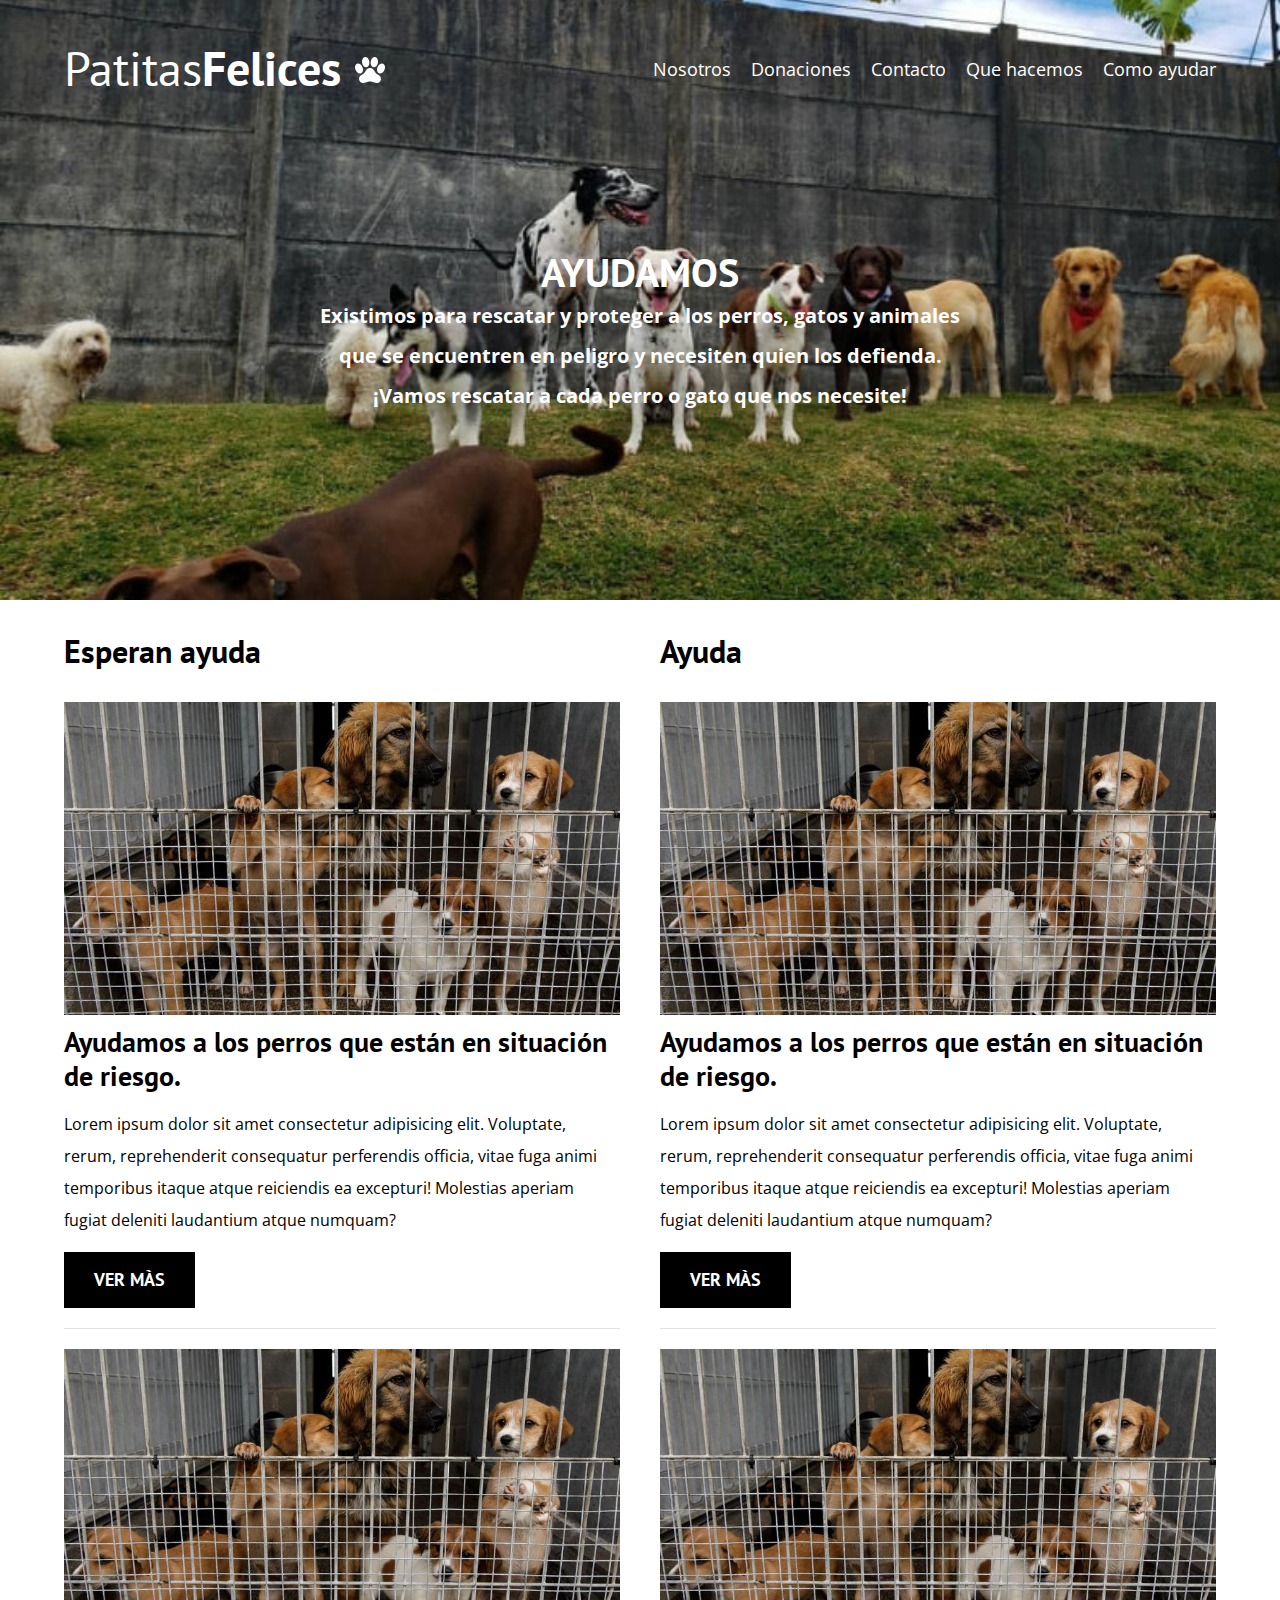
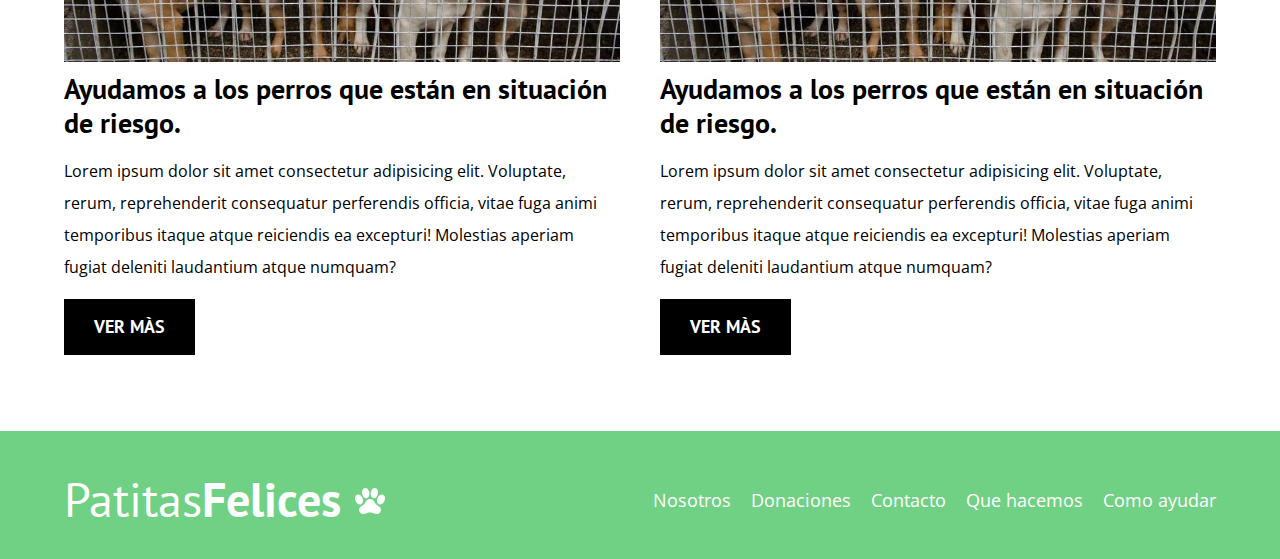
==== index.html @ 79df86f2 "parte 1" ====
<!DOCTYPE html>
<html lang="en">
<head>
    <meta charset="UTF-8">
    <meta name="viewport" content="width=device-width, initial-scale=1.0">
    <title>Patitas Felices</title>
    <meta name="description" content="Página fundacion">

    <!-- Prefetch -->
    <link rel="prefetch" href="nosotros.html" as="document">
    <link rel="icon" href="./img/huellas-de-garras.png">

    <!-- Preload -->
    <link rel="preload" href="css/normalize.css" as="style">
    <link rel="stylesheet" href="css/normalize.css">

    <link rel="preload" href="https://fonts.googleapis.com/css2?family=Open+Sans&family=PT+Sans:wght@400;700&display=swap"  crossorigin="crossorigin" as="font">
    <link href="https://fonts.googleapis.com/css2?family=Open+Sans&family=PT+Sans:wght@400;700&display=swap" rel="stylesheet">
    <link rel="preload" href="css/style.css" as="style">
    <link rel="stylesheet" href="css/style.css">
</head>
<body>

    <header class="header">

        <div class="contenedor">
            <div class="barra">
                <a class="logo" href="index.html">
                    <h1 class="logo__nombre no-margin centrar-texto">Patitas<span class="logo__bold">Felices</span> <span><img src="./img/huellas-de-garras.png" alt="huella"></span></h1>
                </a>

                <nav class="navegacion">
                    <a href="ayuda.html" class="navegacion__enlace">Nosotros</a>
                    <a href="contacto.html" class="navegacion__enlace">Donaciones</a>
                    <a href="donaciones.html" class="navegacion__enlace">Contacto</a>
                    <a href="hacemos.html" class="navegacion__enlace">Que hacemos</a>
                    <a href="index.html" class="navegacion__enlace">Como ayudar</a>
                </nav>
            </div>
        </div>

        <div class="header__texto">
            <h2 class="no-margin">AYUDAMOS</h2>
            <p class="no-margin">Existimos para rescatar y proteger a los perros, gatos y animales que se encuentren en peligro y necesiten quien los defienda.
                ¡Vamos rescatar a cada perro o gato que nos necesite!</p>
        </div>
    </header>

    <div class="contenedor contenido-principal">
        <main class="blog">
            <h3>Esperan ayuda</h3>

            <article class="entrada">
                <div class="entrada__imagen">
                    <picture>
                        <img loading="lazy" src="img/blog1.jpg" alt="imagen blog"> 
                    </picture>
                </div>

                <div class="entrada__contenido">
                    <h4 class="no-margin">Ayudamos a los perros que están en situación de riesgo.</h4>
                    <p>Lorem ipsum dolor sit amet consectetur adipisicing elit. Voluptate, rerum, reprehenderit consequatur perferendis officia, vitae fuga animi temporibus itaque atque reiciendis ea excepturi! Molestias aperiam fugiat deleniti laudantium atque numquam?</p>
                    <a href="entrada.html" class="boton boton--primario">Ver màs</a>
                </div>
            </article>

            <article class="entrada">
                <div class="entrada__imagen">
                    <picture>
                        <img loading="lazy" src="img/blog1.jpg" alt="imagen blog"> 
                    </picture>
                </div>

                <div class="entrada__contenido">
                    <h4 class="no-margin">Ayudamos a los perros que están en situación de riesgo.</h4>
                    <p>Lorem ipsum dolor sit amet consectetur adipisicing elit. Voluptate, rerum, reprehenderit consequatur perferendis officia, vitae fuga animi temporibus itaque atque reiciendis ea excepturi! Molestias aperiam fugiat deleniti laudantium atque numquam?</p>
                    <a href="entrada.html" class="boton boton--primario">Ver màs</a>
                </div>
            </article>

            
            
        </main>
        <aside class="sidebar">
            <h3>Ayuda</h3>

            <ul class="ayuda no-padding">
                <article class="entrada">
                    <div class="entrada__imagen">
                        <picture>
                            <img loading="lazy" src="img/blog1.jpg" alt="imagen blog"> 
                        </picture>
                    </div>
    
                    <div class="entrada__contenido">
                        <h4 class="no-margin">Ayudamos a los perros que están en situación de riesgo.</h4>
                        <p>Lorem ipsum dolor sit amet consectetur adipisicing elit. Voluptate, rerum, reprehenderit consequatur perferendis officia, vitae fuga animi temporibus itaque atque reiciendis ea excepturi! Molestias aperiam fugiat deleniti laudantium atque numquam?</p>
                        <a href="entrada.html" class="boton boton--primario">Ver màs</a>
                    </div>
                </article>

                <article class="entrada">
                    <div class="entrada__imagen">
                        <picture>
                            <img loading="lazy" src="img/blog1.jpg" alt="imagen blog"> 
                        </picture>
                    </div>
    
                    <div class="entrada__contenido">
                        <h4 class="no-margin">Ayudamos a los perros que están en situación de riesgo.</h4>
                        <p>Lorem ipsum dolor sit amet consectetur adipisicing elit. Voluptate, rerum, reprehenderit consequatur perferendis officia, vitae fuga animi temporibus itaque atque reiciendis ea excepturi! Molestias aperiam fugiat deleniti laudantium atque numquam?</p>
                        <a href="entrada.html" class="boton boton--primario">Ver màs</a>
                    </div>
                </article>
            </ul>
        </aside>
    </div>

    <footer class="footer">
        <div class="contenedor">
            <div class="barra">
                <a class="logo" href="index.html">
                    <h1 class="logo__nombre no-margin centrar-texto">Patitas<span class="logo__bold">Felices</span> <span><img src="./img/huellas-de-garras.png" alt="huella"></span></h1>
                </a>

                <nav class="navegacion">
                    <a href="ayuda.html" class="navegacion__enlace">Nosotros</a>
                    <a href="contacto.html" class="navegacion__enlace">Donaciones</a>
                    <a href="donaciones.html" class="navegacion__enlace">Contacto</a>
                    <a href="hacemos.html" class="navegacion__enlace">Que hacemos</a>
                    <a href="index.html" class="navegacion__enlace">Como ayudar</a>
                </nav>
            </div>
        </div>
    </footer>
    
    <script src="js/modernizr.js"></script>
</body>
</html>
---- css/style.css ----
:root {
    --fuenteHeading: 'PT Sans', sans-serif;
    --fuenteParrafos: 'Open Sans', sans-serif;

    --primario: #784D3C;
    --gris: #e1e1e1;
    --blanco: #ffffff;
    --negro: #000000;
}
html {
    box-sizing: border-box;
    font-size: 62.5%; /* 1 rem = 10px */    
}
*, *:before, *:after {
    box-sizing: inherit;
}
body {
    font-family: var(--fuenteParrafos);
    font-size: 1.6rem;
    line-height: 2;
}

/** Globales **/
.contenedor {
    width: min(90%, 120rem);
    margin: 0 auto;
}
a {
    text-decoration: none;
}
h1, h2, h3, h4 {
    font-family: var(--fuenteHeading);
    line-height: 1.2;
}
h1 {
    font-size: 4.8rem;
}
h2 {
    font-size: 4rem;
}
h3 {
    font-size: 3.2rem;
}
h4 {
    font-size: 2.8rem;
}
img {
    max-width: 100%;
}
/** Utilidades **/
.no-margin {
    margin: 0;
}
.no-padding {
    padding: 0;
}
.centrar-texto {
    text-align: center;
}

/** Header **/
.webp .header {
    background-image: url(../img/banner.jpg);
}
.no-webp .header {
    background-image: url(../img/banner.jpg);
}
.header {
    height: 60rem;
    background-size: cover;
    background-repeat: no-repeat;
    background-position: center center;
}
.header__texto {
   text-align: center;
   color: var(--blanco);
   font-size: 2rem;
   font-weight: bold;
   width: 50%;
   margin: 10rem auto ;
}
@media (min-width: 768px) {
    .header__texto {
        margin-top: 15rem;
    }
}
.barra {
    padding-top: 4rem;
}

@media (min-width: 768px) {
    .barra {
        display: flex;
        justify-content: space-between;
        align-items: center;
    }
}
.logo {
    color: var(--blanco);
    
}
.logo__nombre {
    font-weight: 400;
}
.logo__bold {
    font-weight: 700;
}
@media (min-width: 768px) {
    .navegacion {
        display: flex;
        gap: 2rem;
    }
}
.navegacion__enlace {
    display: block;
    text-align: center;
    font-size: 1.8rem;
    color: var(--blanco);
}

@media (min-width: 768px) {
    .contenido-principal {
        display: grid;
        grid-template-columns: repeat(2, 1fr) ;
        column-gap: 4rem;
    }
}

.entrada {
    border-bottom: 1px solid var(--gris);
    margin-bottom: 2rem;
}
.entrada:last-of-type {
    border: none;
    margin-bottom: 0;
}
.boton {
    display: block;
    font-family: var(--fuenteHeading);
    color: var(--blanco);
    text-align: center;
    padding: 1rem 3rem;
    font-size: 1.8rem;
    text-transform: uppercase;
    font-weight: 700;
    margin-bottom: 2rem;
    border: none;
}

@media (min-width: 768px) {
    .boton {
        display: inline-block;

    }
}
.boton:hover {
    cursor: pointer;
}
.boton--primario {
    background-color: var(--negro);
}
.boton--secundario {
    background-color: var(--primario);
}

.cursos {
    list-style: none;
}

.widget-curso {
    border-bottom: 1px solid var(--gris);
    margin-bottom: 2rem;
}
.widget-curso:last-of-type {
    border: none;
    margin-bottom: 0;
}
.widget-curso__label {
    font-family: var(--fuenteHeading);
    font-weight: bold;
}
.widget-curso__info {
    font-weight: normal;
}
.widget-curso__label,
.widget-curso__info {
    font-size: 2rem;
}

.footer {
    background-color: rgba(0, 173, 38, 0.562);
    padding-bottom: 3rem;
    margin-top: 4rem;
}

/** Sobre Nosotros **/
@media (min-width: 768px) {
    .sobre-nosotros {
        display: grid;
        grid-template-columns: repeat(2, 1fr);
        column-gap: 2rem;
    }
}

/** Cursos **/
.curso {
    padding: 3rem 0;
    border-bottom: 1px solid var(--gris);
}
@media (min-width: 768px) {
    .curso {
        display: grid;
        grid-template-columns: 1fr 2fr;
        column-gap: 2rem;
    }
}
.curso:last-of-type {
   border: none;
}
.curso__label {
    font-family: var(--fuenteHeading);
    font-weight: bold;
}
.curso__info {
    font-weight: normal;
}
.curso__label,
.curso__info {
    font-size: 2rem;
}

/** Contacto **/
.contacto-bg {
    background-image: url(../img/contacto.webp);
    height: 40rem;
    background-size: contain;
    background-repeat: no-repeat;
}

.formulario {
    background-color: var(--blanco);
    margin: -5rem auto 0 auto;
    width: 95%;
    padding: 5rem;
}
.campo {
    display: flex;
    margin-bottom: 2rem;
}
.campo__label {
    flex: 0 0 9rem;
    text-align: right;
    padding-right: 2rem;
}
.campo__field {
    flex: 1;
    border: 1px solid var(--gris);
}
.campo__field--textarea {
    height: 20rem;
}
---- css/style.css ----
:root {
    --fuenteHeading: 'PT Sans', sans-serif;
    --fuenteParrafos: 'Open Sans', sans-serif;

    --primario: #784D3C;
    --gris: #e1e1e1;
    --blanco: #ffffff;
    --negro: #000000;
}
html {
    box-sizing: border-box;
    font-size: 62.5%; /* 1 rem = 10px */    
}
*, *:before, *:after {
    box-sizing: inherit;
}
body {
    font-family: var(--fuenteParrafos);
    font-size: 1.6rem;
    line-height: 2;
}

/** Globales **/
.contenedor {
    width: min(90%, 120rem);
    margin: 0 auto;
}
a {
    text-decoration: none;
}
h1, h2, h3, h4 {
    font-family: var(--fuenteHeading);
    line-height: 1.2;
}
h1 {
    font-size: 4.8rem;
}
h2 {
    font-size: 4rem;
}
h3 {
    font-size: 3.2rem;
}
h4 {
    font-size: 2.8rem;
}
img {
    max-width: 100%;
}
/** Utilidades **/
.no-margin {
    margin: 0;
}
.no-padding {
    padding: 0;
}
.centrar-texto {
    text-align: center;
}

/** Header **/
.webp .header {
    background-image: url(../img/banner.jpg);
}
.no-webp .header {
    background-image: url(../img/banner.jpg);
}
.header {
    height: 60rem;
    background-size: cover;
    background-repeat: no-repeat;
    background-position: center center;
}
.header__texto {
   text-align: center;
   color: var(--blanco);
   font-size: 2rem;
   font-weight: bold;
   width: 50%;
   margin: 10rem auto ;
}
@media (min-width: 768px) {
    .header__texto {
        margin-top: 15rem;
    }
}
.barra {
    padding-top: 4rem;
}

@media (min-width: 768px) {
    .barra {
        display: flex;
        justify-content: space-between;
        align-items: center;
    }
}
.logo {
    color: var(--blanco);
    
}
.logo__nombre {
    font-weight: 400;
}
.logo__bold {
    font-weight: 700;
}
@media (min-width: 768px) {
    .navegacion {
        display: flex;
        gap: 2rem;
    }
}
.navegacion__enlace {
    display: block;
    text-align: center;
    font-size: 1.8rem;
    color: var(--blanco);
}

@media (min-width: 768px) {
    .contenido-principal {
        display: grid;
        grid-template-columns: repeat(2, 1fr) ;
        column-gap: 4rem;
    }
}

.entrada {
    border-bottom: 1px solid var(--gris);
    margin-bottom: 2rem;
}
.entrada:last-of-type {
    border: none;
    margin-bottom: 0;
}
.boton {
    display: block;
    font-family: var(--fuenteHeading);
    color: var(--blanco);
    text-align: center;
    padding: 1rem 3rem;
    font-size: 1.8rem;
    text-transform: uppercase;
    font-weight: 700;
    margin-bottom: 2rem;
    border: none;
}

@media (min-width: 768px) {
    .boton {
        display: inline-block;

    }
}
.boton:hover {
    cursor: pointer;
}
.boton--primario {
    background-color: var(--negro);
}
.boton--secundario {
    background-color: var(--primario);
}

.cursos {
    list-style: none;
}

.widget-curso {
    border-bottom: 1px solid var(--gris);
    margin-bottom: 2rem;
}
.widget-curso:last-of-type {
    border: none;
    margin-bottom: 0;
}
.widget-curso__label {
    font-family: var(--fuenteHeading);
    font-weight: bold;
}
.widget-curso__info {
    font-weight: normal;
}
.widget-curso__label,
.widget-curso__info {
    font-size: 2rem;
}

.footer {
    background-color: rgba(0, 173, 38, 0.562);
    padding-bottom: 3rem;
    margin-top: 4rem;
}

/** Sobre Nosotros **/
@media (min-width: 768px) {
    .sobre-nosotros {
        display: grid;
        grid-template-columns: repeat(2, 1fr);
        column-gap: 2rem;
    }
}

/** Cursos **/
.curso {
    padding: 3rem 0;
    border-bottom: 1px solid var(--gris);
}
@media (min-width: 768px) {
    .curso {
        display: grid;
        grid-template-columns: 1fr 2fr;
        column-gap: 2rem;
    }
}
.curso:last-of-type {
   border: none;
}
.curso__label {
    font-family: var(--fuenteHeading);
    font-weight: bold;
}
.curso__info {
    font-weight: normal;
}
.curso__label,
.curso__info {
    font-size: 2rem;
}

/** Contacto **/
.contacto-bg {
    background-image: url(../img/contacto.webp);
    height: 40rem;
    background-size: contain;
    background-repeat: no-repeat;
}

.formulario {
    background-color: var(--blanco);
    margin: -5rem auto 0 auto;
    width: 95%;
    padding: 5rem;
}
.campo {
    display: flex;
    margin-bottom: 2rem;
}
.campo__label {
    flex: 0 0 9rem;
    text-align: right;
    padding-right: 2rem;
}
.campo__field {
    flex: 1;
    border: 1px solid var(--gris);
}
.campo__field--textarea {
    height: 20rem;
}
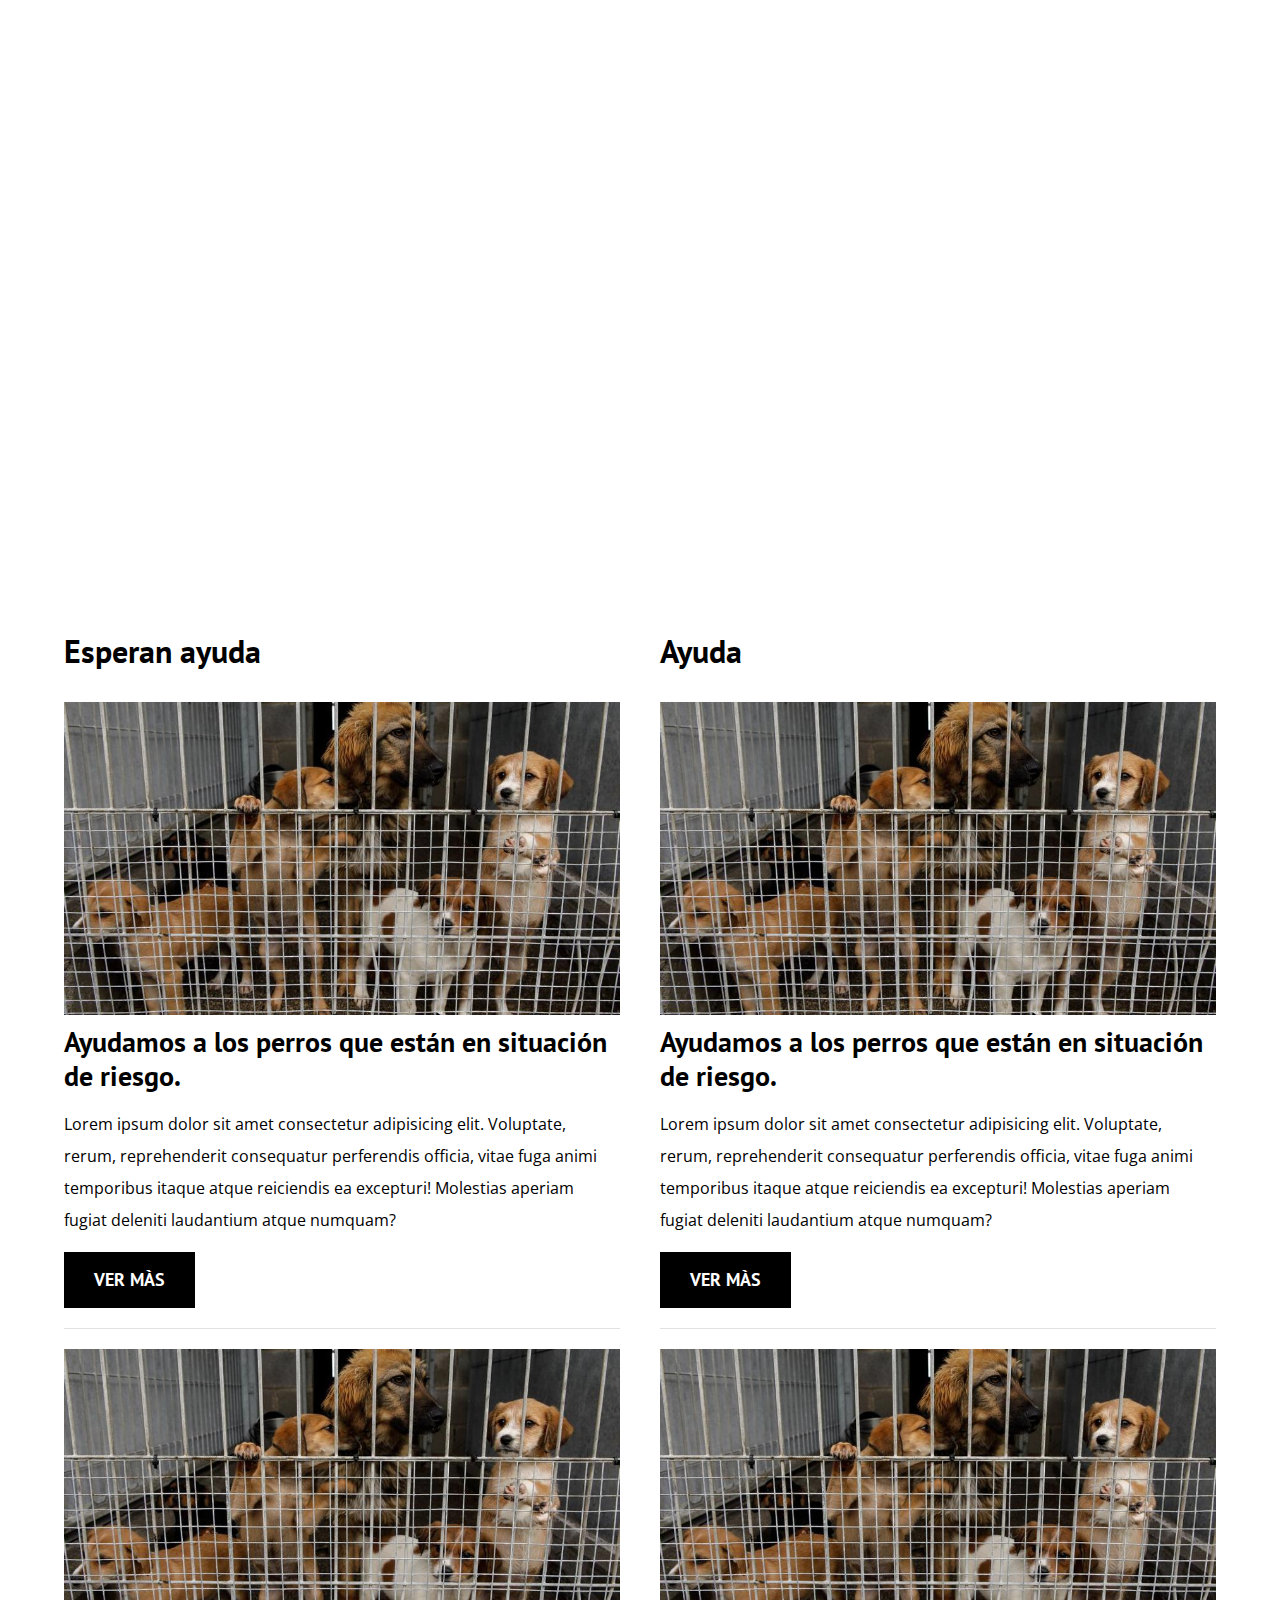
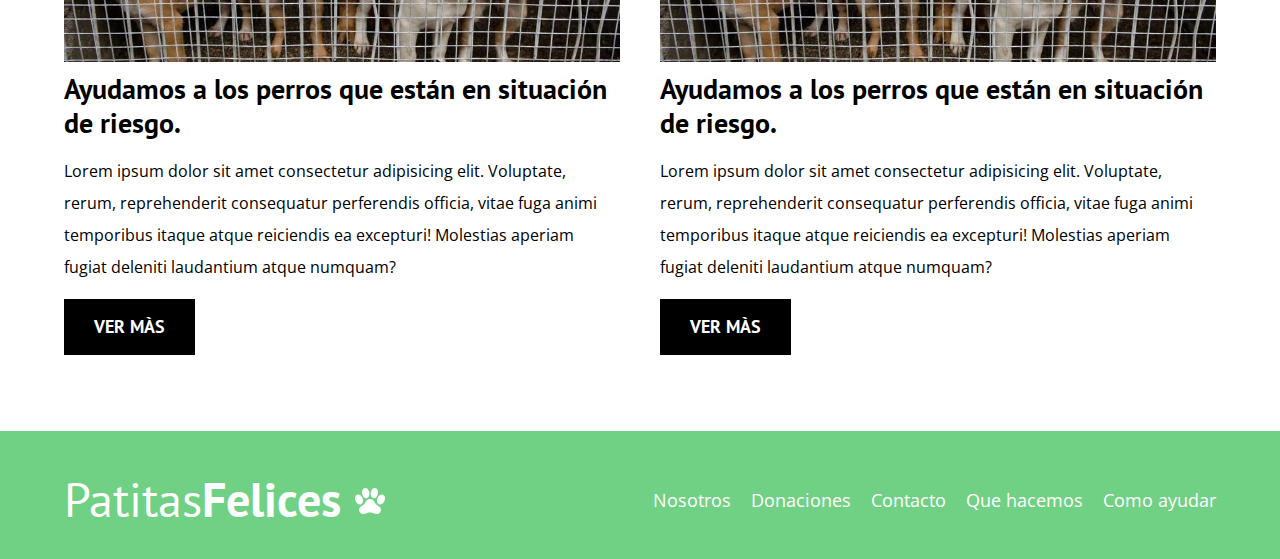
==== commit 6d27e971: "2do" ====
--- a/index.html
+++ b/index.html
@@ -134,6 +134,5 @@
         </div>
     </footer>
     
-    <script src="js/modernizr.js"></script>
 </body>
 </html>